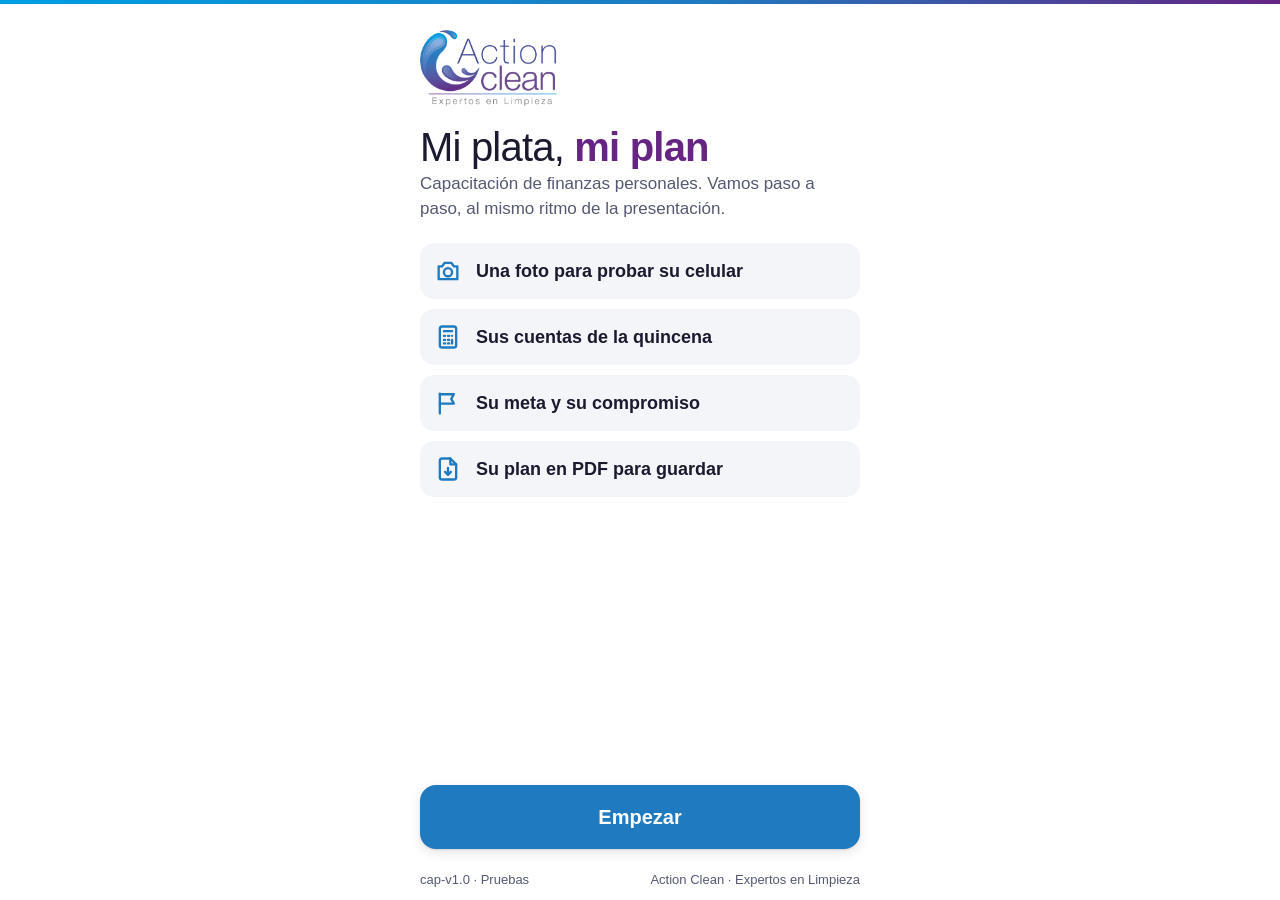
==== staging/capacitacion/index.html @ e0536b4c "Publica v0.2.1 en staging" ====
<!doctype html>
<html lang="es">
<head>
<meta charset="utf-8">
<meta name="viewport" content="width=device-width, initial-scale=1, viewport-fit=cover">
<meta name="robots" content="noindex, nofollow">
<meta name="theme-color" content="#FFFFFF">
<meta http-equiv="Content-Security-Policy" content="default-src 'self'; script-src 'self'; style-src 'self'; img-src 'self' data: blob:; media-src 'self' blob: mediastream:; connect-src 'self' https://*.supabase.co; base-uri 'none'; form-action 'none'">
<title>Mi plata, mi plan · Action Clean</title>
<link rel="icon" href="../icono.png">
<link rel="apple-touch-icon" href="../icono.png">
<link rel="stylesheet" href="../estilos.css">
<link rel="stylesheet" href="cap.css">
</head>
<body>
<div class="tira" role="presentation"></div>
<main id="app">

  <!-- Bienvenida -->
  <section class="pantalla" id="p-inicio">
    <img class="logo grande" src="../logo-completo.png" alt="Action Clean" width="400" height="160">
    <h1 class="titulo-cap">Mi plata, <b>mi plan</b></h1>
    <p class="sub">Capacitación de finanzas personales. Vamos paso a paso, al mismo ritmo de la presentación.</p>
    <ol class="ruta" aria-label="Lo que vamos a hacer">
      <li><svg aria-hidden="true"><use href="#i-camara"/></svg>Una foto para probar su celular</li>
      <li><svg aria-hidden="true"><use href="#i-cuenta"/></svg>Sus cuentas de la quincena</li>
      <li><svg aria-hidden="true"><use href="#i-meta"/></svg>Su meta y su compromiso</li>
      <li><svg aria-hidden="true"><use href="#i-pdf"/></svg>Su plan en PDF para guardar</li>
    </ol>
    <div class="aviso info" id="i-webview" hidden>Está dentro de WhatsApp: aquí la cámara y la ubicación pueden fallar. Toque los tres puntos y elija <b>Abrir en Chrome</b> (o <b>Safari</b>).</div>
    <div class="espacio"></div>
    <button class="btn" type="button" id="i-empezar">Empezar</button>
    <button class="enlace" type="button" id="i-seguir" hidden>Seguir donde iba</button>
  </section>

  <!-- 1 · Datos y autorización -->
  <section class="pantalla" id="p-datos" hidden>
    <div class="paso"><span>Paso 1 de 7</span><i class="p14"></i></div>
    <h1>¿Cómo se llama?</h1>
    <form id="d-form" novalidate>
      <label class="campo">Nombre y primer apellido
        <input id="d-nombre" type="text" autocomplete="name" autocapitalize="words" maxlength="80" required>
      </label>
      <div class="autoriza">
        <p class="autoriza-t">Antes de seguir, lea esto:</p>
        <p>Action Clean va a guardar <b>su nombre, una foto suya, el lugar, la fecha y la hora</b> en que la toma, y el <b>tipo de celular</b> que usa.</p>
        <p>Es solo para probar si esta herramienta funciona en sus celulares, pensando en registrar entradas y salidas más adelante.</p>
        <p><b>Los números de su plata no se envían:</b> se quedan solo en su celular.</p>
        <p>Estos datos se borran a más tardar el 31 de enero de 2027. Si no quiere participar, haga el ejercicio con un compañero.</p>
        <label class="motivo"><input type="checkbox" id="d-acepto"> Autorizo</label>
      </div>
      <p class="error" id="d-error" hidden></p>
      <div class="espacio"></div>
      <button class="btn" type="submit" id="d-seguir">Seguir</button>
    </form>
  </section>

  <!-- 2 · Foto -->
  <section class="pantalla" id="p-foto" hidden>
    <div class="paso"><span>Paso 2 de 7</span><i class="p28"></i></div>
    <h1>Tómese una foto</h1>
    <p class="sub">Así probamos si la cámara y la ubicación de su celular funcionan bien.</p>
    <div class="gps" id="f-gps" data-estado="buscando"><svg aria-hidden="true"><use href="#i-pin"/></svg><span>La ubicación se pide al abrir la cámara</span></div>
    <div class="aviso rev" id="f-permisos"><svg aria-hidden="true"><use href="#i-rev"/></svg><span>Cuando el celular pregunte, toque <b>Permitir</b> para la cámara y para la ubicación.</span></div>
    <p class="error" id="f-error" hidden></p>
    <div class="espacio"></div>
    <button class="btn" type="button" id="f-abrir"><svg aria-hidden="true"><use href="#i-camara"/></svg><span>Abrir la cámara</span></button>
    <button class="enlace" type="button" id="f-omitir">No puedo tomar la foto</button>
  </section>

  <!-- Cámara -->
  <section class="pantalla oscura" id="p-camara" hidden>
    <div class="visor">
      <video id="k-video" playsinline muted autoplay></video>
      <div class="ovalo" aria-hidden="true"></div>
      <p class="instr" id="k-instr">Ponga su cara en el óvalo</p>
      <p class="sello-visor" id="k-sello"></p>
    </div>
    <div class="disparo">
      <button id="k-disparar" type="button" aria-label="Tomar foto"></button>
    </div>
    <button class="enlace claro" id="k-cancelar" type="button">Cancelar</button>
    <input id="k-respaldo" type="file" accept="image/*" capture="user" hidden>
  </section>

  <!-- Enviando -->
  <section class="pantalla" id="p-enviando" hidden>
    <div class="centro-vertical"><span class="giro" aria-hidden="true"></span><p class="sub" id="v-texto">Guardando su foto…</p></div>
  </section>

  <!-- Foto registrada -->
  <section class="pantalla" id="p-foto-ok" hidden>
    <div class="resultado">
      <div class="sello" id="r-sello" data-estado="verde"><svg aria-hidden="true"><use id="r-icono" href="#i-ok"/></svg></div>
      <h1 id="r-titulo">¡Foto registrada!</h1>
      <div class="hora" id="r-hora"></div>
      <p class="sub" id="r-fecha"></p>
      <span class="estado" id="r-gps"></span>
    </div>
    <div class="aviso rev" id="r-aviso" hidden></div>
    <div class="espacio"></div>
    <button class="btn" type="button" data-sig="p-hormiga">Seguir</button>
  </section>

  <!-- 3 · Gasto hormiga -->
  <section class="pantalla" id="p-hormiga" hidden>
    <div class="paso"><span>Paso 3 de 7</span><i class="p42"></i></div>
    <h1>Mis gastos hormiga</h1>
    <p class="sub">Toque lo que compra casi todos los días.</p>
    <div class="fichas" id="h-fichas">
      <button type="button" class="ficha" data-v="2000" aria-pressed="false">Tinto<b>$2.000</b></button>
      <button type="button" class="ficha" data-v="3000" aria-pressed="false">Arepa o pan<b>$3.000</b></button>
      <button type="button" class="ficha" data-v="3500" aria-pressed="false">Gaseosa<b>$3.500</b></button>
      <button type="button" class="ficha" data-v="2000" aria-pressed="false">Mecato<b>$2.000</b></button>
      <button type="button" class="ficha" data-v="2000" aria-pressed="false">Chance<b>$2.000</b></button>
      <button type="button" class="ficha" data-v="2000" aria-pressed="false">Recarga<b>$2.000</b></button>
    </div>
    <label class="campo">Otro gasto diario <span class="ayuda">Opcional</span>
      <input class="plata" id="h-otro" inputmode="numeric" autocomplete="off" placeholder="$ 0">
    </label>
    <div class="totales" aria-live="polite">
      <div><small>Al día</small><span id="h-dia">$0</span></div>
      <div><small>Al mes</small><span id="h-mes">$0</span></div>
      <div class="fuerte"><small>Al año</small><span id="h-ano">$0</span></div>
    </div>
    <div class="espacio"></div>
    <button class="btn" type="button" data-sig="p-presupuesto">Seguir</button>
    <button class="enlace" type="button" data-atras="p-foto-ok">Atrás</button>
  </section>

  <!-- 4 · Presupuesto -->
  <section class="pantalla" id="p-presupuesto" hidden>
    <div class="paso"><span>Paso 4 de 7</span><i class="p57"></i></div>
    <h1>Mi presupuesto de la quincena</h1>
    <p class="sub">Si no sabe la cifra exacta, escriba un aproximado.</p>
    <div class="cuentas">
      <label class="fila entra">Lo que me entra en la quincena<input class="plata" id="b-entra" inputmode="numeric" autocomplete="off" placeholder="$ 0"></label>
      <label class="fila ahorro">1. Ahorro (primero)<input class="plata" id="b-ahorro" inputmode="numeric" autocomplete="off" placeholder="$ 0"></label>
      <label class="fila">2. Casa: arriendo y servicios<input class="plata" id="b-casa" inputmode="numeric" autocomplete="off" placeholder="$ 0"></label>
      <label class="fila">3. Comida y transporte<input class="plata" id="b-comida" inputmode="numeric" autocomplete="off" placeholder="$ 0"></label>
      <label class="fila">4. Deudas<input class="plata" id="b-deudas" inputmode="numeric" autocomplete="off" placeholder="$ 0"></label>
      <label class="fila">5. Gustos<input class="plata" id="b-gustos" inputmode="numeric" autocomplete="off" placeholder="$ 0"></label>
    </div>
    <div class="balance" id="b-balance" data-estado="vacio" aria-live="polite">
      <svg aria-hidden="true"><use id="b-icono" href="#i-cuenta"/></svg>
      <div><small id="b-etq">Lo que me queda</small><span id="b-queda">$0</span><p id="b-msg">Escriba lo que le entra y lo que le sale.</p></div>
    </div>
    <div class="espacio"></div>
    <button class="btn" type="button" data-sig="p-prima">Seguir</button>
    <button class="enlace" type="button" data-atras="p-hormiga">Atrás</button>
  </section>

  <!-- 5 · Prima -->
  <section class="pantalla" id="p-prima" hidden>
    <div class="paso"><span>Paso 5 de 7</span><i class="p71"></i></div>
    <h1>Mi prima de diciembre, en 3 partes</h1>
    <label class="campo">¿Cuánto es su prima? <span class="ayuda">Si no sabe, escriba un aproximado</span>
      <input class="plata" id="p-total" inputmode="numeric" autocomplete="off" placeholder="$ 0">
    </label>
    <div class="cuentas">
      <label class="fila">Pagar deudas<input class="plata" id="p-deudas" inputmode="numeric" autocomplete="off" placeholder="$ 0"></label>
      <label class="fila ahorro">Guardar para enero<input class="plata" id="p-enero" inputmode="numeric" autocomplete="off" placeholder="$ 0"></label>
      <label class="fila">Disfrutar la Navidad<input class="plata" id="p-navidad" inputmode="numeric" autocomplete="off" placeholder="$ 0"></label>
    </div>
    <p class="nota" id="p-nota" aria-live="polite">Al escribir su prima, la partimos en 3. Puede cambiar cada parte.</p>
    <div class="espacio"></div>
    <button class="btn" type="button" data-sig="p-meta">Seguir</button>
    <button class="enlace" type="button" data-atras="p-presupuesto">Atrás</button>
  </section>

  <!-- 6 · Meta -->
  <section class="pantalla" id="p-meta" hidden>
    <div class="paso"><span>Paso 6 de 7</span><i class="p85"></i></div>
    <h1>Mi meta de 90 días</h1>
    <label class="campo">¿Qué quiero? <span class="ayuda">Ejemplo: los útiles de mi hijo</span>
      <input id="m-que" type="text" maxlength="80" autocomplete="off">
    </label>
    <label class="campo">¿Cuánto cuesta?
      <input class="plata" id="m-cuanto" inputmode="numeric" autocomplete="off" placeholder="$ 0">
    </label>
    <div class="campo">¿En cuántas quincenas?
      <div class="contador">
        <button type="button" id="m-menos" aria-label="Una quincena menos">−</button>
        <output id="m-quincenas" aria-live="polite">4</output>
        <button type="button" id="m-mas" aria-label="Una quincena más">+</button>
      </div>
    </div>
    <div class="balance" id="m-resultado" data-estado="vacio" aria-live="polite">
      <svg aria-hidden="true"><use href="#i-meta"/></svg>
      <div><small>Guardo cada quincena</small><span id="m-cuota">$0</span></div>
    </div>
    <div class="espacio"></div>
    <button class="btn" type="button" data-sig="p-compromiso">Seguir</button>
    <button class="enlace" type="button" data-atras="p-prima">Atrás</button>
  </section>

  <!-- 7 · Compromiso -->
  <section class="pantalla" id="p-compromiso" hidden>
    <div class="paso"><span>Paso 7 de 7</span><i class="p100"></i></div>
    <h1>Mi compromiso desde hoy</h1>
    <fieldset class="motivos" id="c-opciones">
      <legend class="sr">Elija su compromiso</legend>
      <label class="motivo"><input type="radio" name="comp" value="Anotar lo que gasto, aunque sea poquito."> Anotar lo que gasto, aunque sea poquito</label>
      <label class="motivo"><input type="radio" name="comp" value="Apenas me paguen, separar primero el ahorro."> Apenas me paguen, separar primero el ahorro</label>
      <label class="motivo"><input type="radio" name="comp" value="Antes de comprar algo que quiero, esperar 3 días."> Antes de comprar algo que quiero, esperar 3 días</label>
      <label class="motivo"><input type="radio" name="comp" value="otro"> Otro</label>
    </fieldset>
    <label class="campo" id="c-otro-campo" hidden>Escriba su compromiso
      <input id="c-otro" type="text" maxlength="120" autocomplete="off">
    </label>
    <div class="espacio"></div>
    <button class="btn" type="button" data-sig="p-fin">Ver mi plan</button>
    <button class="enlace" type="button" data-atras="p-meta">Atrás</button>
  </section>

  <!-- Fin -->
  <section class="pantalla" id="p-fin" hidden>
    <h1>Mi plan, <span id="z-nombre"></span></h1>
    <p class="sub">Su PDF trae su foto, su plan y las memorias de hoy. Guárdelo para mirarlo en cada quincena.</p>
    <img class="foto-recuerdo" id="z-foto" alt="Mi foto del día" hidden>
    <dl class="resumen" id="z-resumen"></dl>
    <p class="error" id="z-error" hidden></p>
    <div class="espacio"></div>
    <button class="btn" type="button" id="z-pdf"><svg aria-hidden="true"><use href="#i-pdf"/></svg><span>Descargar mi PDF</span></button>
    <button class="btn sec" type="button" id="z-compartir" hidden><svg aria-hidden="true"><use href="#i-enviar"/></svg><span>Enviármelo por WhatsApp</span></button>
    <p class="nota-centro" id="z-donde" hidden>Quedó en la carpeta <b>Descargas</b> (o <b>Archivos</b> en iPhone).</p>
    <button class="enlace" type="button" data-atras="p-compromiso">Atrás</button>
  </section>

</main>
<footer class="pie"><span id="pie-version"></span><span>Action Clean · Expertos en Limpieza</span></footer>

<svg width="0" height="0" class="sr" aria-hidden="true">
  <symbol id="i-camara" viewBox="0 0 24 24" fill="none" stroke="currentColor" stroke-width="2" stroke-linecap="round" stroke-linejoin="round"><path d="M4 8h3l2-3h6l2 3h3v11H4z"/><circle cx="12" cy="13" r="3.5"/></symbol>
  <symbol id="i-pin" viewBox="0 0 24 24" fill="none" stroke="currentColor" stroke-width="2" stroke-linecap="round" stroke-linejoin="round"><path d="M12 21s-7-6.2-7-11.5A7 7 0 0 1 19 9.5C19 14.8 12 21 12 21z"/><circle cx="12" cy="9.5" r="2.5"/></symbol>
  <symbol id="i-ok" viewBox="0 0 24 24" fill="none" stroke="currentColor" stroke-width="2.4" stroke-linecap="round" stroke-linejoin="round"><circle cx="12" cy="12" r="9"/><path d="m8 12.3 2.7 2.7L16.2 9.4"/></symbol>
  <symbol id="i-rev" viewBox="0 0 24 24" fill="none" stroke="currentColor" stroke-width="2.4" stroke-linecap="round" stroke-linejoin="round"><path d="M12 3.5 21.5 20h-19z"/><path d="M12 10v4.2M12 17.2v.1"/></symbol>
  <symbol id="i-mal" viewBox="0 0 24 24" fill="none" stroke="currentColor" stroke-width="2.4" stroke-linecap="round" stroke-linejoin="round"><path d="M8.2 3h7.6L21 8.2v7.6L15.8 21H8.2L3 15.8V8.2z"/><path d="m9.2 9.2 5.6 5.6M14.8 9.2l-5.6 5.6"/></symbol>
  <symbol id="i-cuenta" viewBox="0 0 24 24" fill="none" stroke="currentColor" stroke-width="2" stroke-linecap="round" stroke-linejoin="round"><rect x="5" y="3" width="14" height="18" rx="2"/><path d="M8.5 7h7M8.5 11h1M12 11h1M15.5 11h.01M8.5 14.5h1M12 14.5h1M15.5 14.5v3M8.5 17.5h1M12 17.5h1"/></symbol>
  <symbol id="i-meta" viewBox="0 0 24 24" fill="none" stroke="currentColor" stroke-width="2" stroke-linecap="round" stroke-linejoin="round"><path d="M5 21V4"/><path d="M5 4.5h12l-2.2 4 2.2 4H5"/></symbol>
  <symbol id="i-pdf" viewBox="0 0 24 24" fill="none" stroke="currentColor" stroke-width="2" stroke-linecap="round" stroke-linejoin="round"><path d="M14 3H7a2 2 0 0 0-2 2v14a2 2 0 0 0 2 2h10a2 2 0 0 0 2-2V8z"/><path d="M14 3v5h5M12 11v6M9.5 14.5 12 17l2.5-2.5"/></symbol>
  <symbol id="i-enviar" viewBox="0 0 24 24" fill="none" stroke="currentColor" stroke-width="2" stroke-linecap="round" stroke-linejoin="round"><path d="M21 3 10 14"/><path d="M21 3l-7 18-4-7-7-4z"/></symbol>
</svg>
<script src="../vendor/supabase.js"></script>
<script src="../vendor/jspdf-2.5.1.umd.min.js"></script>
<script src="cap.js"></script>
</body>
</html>
---- staging/estilos.css ----
:root{
  --cian:#009FE3; --azul:#1F7AC0; --azul-osc:#17609A; --morado:#662483;
  --tinta:#1B1A2E; --suave:#555872; --linea:#E3E6EE; --fondo:#F3F5F9; --papel:#FFFFFF;
  --ok:#136B3E; --ok-bg:#E5F3EB; --rev:#8A5A00; --rev-bg:#FFF3D1; --mal:#B42318; --mal-bg:#FDECEA;
  --info:#124A74; --info-bg:#E8F3FB;
  --marca:linear-gradient(90deg,var(--cian),var(--azul) 55%,var(--morado));
  --ease-out:cubic-bezier(.23,1,.32,1);
}
*{box-sizing:border-box;margin:0}
html{background:var(--papel);color:var(--tinta);font:18px/1.45 "Helvetica Neue",Helvetica,Arial,sans-serif;-webkit-font-smoothing:antialiased;-webkit-text-size-adjust:100%}
body{min-height:100dvh;display:flex;flex-direction:column}
::selection{background:rgba(31,122,192,.22)}
:focus-visible{outline:3px solid var(--cian);outline-offset:2px}
[hidden]{display:none!important}
.sr{position:absolute!important;width:1px;height:1px;overflow:hidden;clip:rect(0 0 0 0);white-space:nowrap}
.tira{height:4px;background:var(--marca);flex:none}

main{flex:1;display:flex;flex-direction:column;width:100%;max-width:480px;margin:0 auto}
.pantalla{flex:1;display:flex;flex-direction:column;padding:16px 20px calc(16px + env(safe-area-inset-bottom))}
.pantalla[data-entrando]{animation:entrar 180ms var(--ease-out)}
@keyframes entrar{from{opacity:0;transform:translateY(6px)}to{opacity:1;transform:none}}
.pantalla form{flex:1;display:flex;flex-direction:column}
.espacio{flex:1;min-height:20px}
.centro-vertical{flex:1;display:flex;flex-direction:column;align-items:center;justify-content:center;gap:14px}

.logo{height:44px;width:auto;align-self:flex-start;margin:2px 0 4px;object-fit:contain}
#p-activar .logo,#p-entrar .logo{height:84px;margin:10px 0 6px}
h1{font-size:27px;line-height:1.15;letter-spacing:-.01em;margin-top:12px;text-wrap:balance}
.sub{color:var(--suave);font-size:17px;margin-top:4px}

/* Campos */
.campo{display:block;font-size:16px;font-weight:700;margin-top:18px}
.campo .ayuda{display:block;font-weight:400;color:var(--suave);font-size:15px;margin-top:2px}
.campo input{display:block;width:100%;margin-top:8px;height:58px;border-radius:12px;border:1.5px solid #CDD1DD;background:var(--papel);padding:0 16px;font:inherit;font-size:22px;color:var(--tinta);letter-spacing:.04em;font-variant-numeric:tabular-nums;transition:border-color 150ms ease,box-shadow 150ms ease}
.campo input:focus{outline:none;border-color:var(--azul);box-shadow:0 0 0 4px rgba(31,122,192,.16)}
.campo input.pin{letter-spacing:.6em;font-size:26px}
.campo input[aria-invalid=true]{border-color:var(--mal)}

/* Botones */
.btn{display:flex;align-items:center;justify-content:center;gap:10px;width:100%;min-height:64px;margin-top:12px;border:0;border-radius:16px;background:var(--azul);color:#fff;font:inherit;font-weight:700;font-size:20px;line-height:1.1;cursor:pointer;-webkit-tap-highlight-color:transparent;box-shadow:0 1px 2px rgba(27,26,46,.12),0 4px 12px rgba(27,26,46,.10);transition:transform 160ms var(--ease-out),background-color 150ms ease,opacity 150ms ease}
.btn:active{transform:scale(.97)}
.btn:disabled{opacity:.55;cursor:default;transform:none}
.btn svg{width:26px;height:26px;flex:none}
.btn.sec{background:var(--papel);color:var(--azul);box-shadow:inset 0 0 0 1.5px #CDD1DD;min-height:56px;font-size:18px}
.btn[aria-busy=true]{pointer-events:none}
.btn[aria-busy=true]::after{content:"";width:18px;height:18px;border-radius:50%;border:2.5px solid currentColor;border-right-color:transparent;animation:girar 600ms linear infinite}
@media (hover:hover) and (pointer:fine){.btn:hover{background:var(--azul-osc)}.btn.sec:hover{background:#F6F9FC;color:var(--azul-osc)}}
.enlace{background:none;border:0;color:var(--azul);font:inherit;font-weight:600;font-size:16px;text-decoration:underline;text-underline-offset:3px;padding:14px 0 6px;cursor:pointer;width:100%;text-align:center;-webkit-tap-highlight-color:transparent}
.enlace.izq{width:auto;text-align:left;padding:8px 0 0}
.enlace.claro{color:#fff}
.enlace.pequeno{font-size:14px;padding:0;width:auto}
.nota-centro{text-align:center;color:var(--suave);font-size:15px;margin-top:4px}

/* Mensajes */
.error{margin-top:14px;color:var(--mal);font-weight:600;font-size:16px}
.aviso{margin-top:16px;border-radius:12px;padding:12px 14px;font-size:16px;line-height:1.4;display:flex;gap:10px;align-items:flex-start}
.aviso svg{width:22px;height:22px;flex:none;margin-top:1px}
.aviso.info{background:var(--info-bg);color:var(--info);display:block}
.aviso.rev{background:var(--rev-bg);color:#5C3C00}
.confirmar-sin-gps{border-radius:14px;background:var(--rev-bg);color:#5C3C00;padding:14px;font-size:16px}
.confirmar-sin-gps .btn{margin-top:10px}

/* GPS */
.gps{display:inline-flex;align-items:center;gap:8px;align-self:flex-start;margin-top:14px;padding:8px 12px;border-radius:999px;font-size:15px;font-weight:700}
.gps svg{width:18px;height:18px;flex:none}
.gps[data-estado=lista]{background:var(--ok-bg);color:var(--ok)}
.gps[data-estado=buscando]{background:var(--fondo);color:var(--suave)}
.gps[data-estado=error]{background:var(--mal-bg);color:var(--mal)}

/* Centro */
.tarjeta-centro{margin-top:16px;border-radius:14px;background:var(--fondo);padding:16px}
.ahora{font-size:15px;color:var(--suave);margin-top:2px;font-variant-numeric:tabular-nums}
.tarjeta-centro .k{font-size:14px;color:var(--suave);font-weight:700}
.tarjeta-centro .n{font-size:22px;font-weight:700;line-height:1.2;margin-top:4px}
.tarjeta-centro .d{font-size:16px;color:var(--suave);margin-top:4px}
.tarjeta-centro .cambiar{margin-top:10px;font:inherit;font-size:16px;font-weight:700;color:var(--azul);background:none;border:0;padding:6px 0;cursor:pointer}
.lista-centros{list-style:none;padding:0;margin:14px 0 4px;flex:1;overflow:auto}
.lista-centros button{display:block;width:100%;text-align:left;background:var(--papel);border:1.5px solid var(--linea);border-radius:12px;padding:14px 16px;margin-bottom:10px;font:inherit;color:var(--tinta);cursor:pointer;transition:transform 160ms var(--ease-out)}
.lista-centros button:active{transform:scale(.98)}
.lista-centros .n{font-weight:700;font-size:18px;display:block}
.lista-centros .d{color:var(--suave);font-size:15px;display:block;margin-top:2px}

/* Cámara */
.pantalla.oscura{background:#0F0F1A;color:#fff;padding:0 20px calc(12px + env(safe-area-inset-bottom))}
.visor{position:relative;flex:1;margin:0 -20px;overflow:hidden;background:#0F0F1A;min-height:360px}
.visor video{position:absolute;inset:0;width:100%;height:100%;object-fit:cover;transform:scaleX(-1)}
.ovalo{position:absolute;left:50%;top:48%;width:62%;max-width:240px;aspect-ratio:3/4;transform:translate(-50%,-50%);border-radius:50%;border:3px dashed rgba(255,255,255,.8);box-shadow:0 0 0 2000px rgba(15,15,26,.35)}
.instr{position:absolute;top:16px;left:0;right:0;text-align:center;font-weight:700;font-size:19px;text-shadow:0 1px 3px rgba(0,0,0,.6)}
.sello-visor{position:absolute;left:12px;bottom:12px;background:rgba(15,15,26,.72);font-size:13px;line-height:1.35;padding:8px 10px;border-radius:8px;white-space:pre-line}
.disparo{display:flex;justify-content:center;padding:18px 0 4px}
.disparo button{width:84px;height:84px;border-radius:50%;border:6px solid #fff;background:var(--azul);cursor:pointer;transition:transform 160ms var(--ease-out)}
.disparo button:active{transform:scale(.94)}
.disparo button:disabled{opacity:.5}

/* Resultado */
.resultado{display:flex;flex-direction:column;align-items:center;text-align:center;margin:auto 0;padding-top:12px}
.sello{width:116px;height:116px;border-radius:50%;display:grid;place-items:center}
.sello svg{width:62px;height:62px}
.sello[data-estado=verde]{background:var(--ok-bg);color:var(--ok)}
.sello[data-estado=amarillo]{background:var(--rev-bg);color:var(--rev)}
.sello[data-estado=rojo]{background:var(--mal-bg);color:var(--mal)}
.pantalla[data-entrando] .sello{animation:sello 220ms var(--ease-out)}
@keyframes sello{from{opacity:0;transform:scale(.9)}to{opacity:1;transform:none}}
.resultado h1{margin-top:22px;font-size:26px}
.hora{font-size:46px;font-weight:700;letter-spacing:-.02em;font-variant-numeric:tabular-nums;margin-top:6px}
.estado{display:inline-flex;align-items:center;gap:8px;font-weight:700;border-radius:999px;padding:6px 12px 6px 8px;font-size:15px;margin-top:14px}
.estado svg{width:20px;height:20px}
.estado[data-estado=verde]{background:var(--ok-bg);color:var(--ok)}
.estado[data-estado=amarillo]{background:var(--rev-bg);color:var(--rev)}
.estado[data-estado=rojo]{background:var(--mal-bg);color:var(--mal)}

/* Jornada */
.reloj{margin-top:22px;border-radius:14px;background:var(--fondo);padding:18px}
.reloj .t{font-size:44px;font-weight:700;letter-spacing:-.02em;font-variant-numeric:tabular-nums;line-height:1}
.reloj .l{color:var(--suave);margin-top:8px;font-size:16px}
.barra{height:8px;border-radius:4px;background:var(--linea);margin-top:14px;overflow:hidden}
.barra i{display:block;height:100%;width:0;background:var(--marca)}
.linea-tiempo{margin-top:8px;font-size:15px;color:var(--suave);font-variant-numeric:tabular-nums}

/* Motivos */
.motivos{border:0;padding:0;display:flex;flex-direction:column;gap:10px;margin-top:16px}
.motivo{display:flex;align-items:center;gap:12px;min-height:58px;border-radius:12px;border:1.5px solid var(--linea);padding:8px 14px;font-size:18px;font-weight:600;cursor:pointer;transition:border-color 150ms ease,background-color 150ms ease}
.motivo input{appearance:none;-webkit-appearance:none;width:22px;height:22px;border-radius:50%;border:0;box-shadow:inset 0 0 0 2px #9CA0B5;flex:none;margin:0;transition:box-shadow 150ms var(--ease-out)}
.motivo input:checked{box-shadow:inset 0 0 0 7px var(--azul)}
.motivo:has(input:checked){border-color:var(--azul);background:#EEF5FB}
.motivo:has(input:focus-visible){outline:3px solid var(--cian);outline-offset:2px}

/* Hora declarada */
.selector-hora{display:flex;gap:10px;margin-top:10px}
.selector-hora select{flex:1;height:68px;border-radius:12px;border:1.5px solid #CDD1DD;background:var(--papel);font:inherit;font-size:26px;font-weight:700;text-align:center;text-align-last:center;color:var(--tinta);font-variant-numeric:tabular-nums;-webkit-appearance:none;appearance:none}
.selector-hora select:focus{outline:none;border-color:var(--azul);box-shadow:0 0 0 4px rgba(31,122,192,.16)}

.giro{width:34px;height:34px;border-radius:50%;border:3.5px solid var(--linea);border-top-color:var(--azul);animation:girar 700ms linear infinite}
@keyframes girar{to{transform:rotate(360deg)}}

.pie{display:flex;justify-content:space-between;align-items:center;gap:12px;width:100%;max-width:480px;margin:0 auto;padding:6px 20px calc(10px + env(safe-area-inset-bottom));font-size:13px;color:var(--suave)}

@media (prefers-reduced-motion:reduce){
  .pantalla[data-entrando]{animation:aparecer 150ms ease}
  .pantalla[data-entrando] .sello{animation:aparecer 150ms ease}
  @keyframes aparecer{from{opacity:0}to{opacity:1}}
  .btn:active,.disparo button:active,.lista-centros button:active{transform:none}
}
---- staging/capacitacion/cap.css ----
/* Capacitación «Mi plata, mi plan» · extiende estilos.css de la planilla (mismos tokens, campos y botones). */
.logo.grande{height:76px;margin:10px 0 2px}
.titulo-cap{font-size:40px;font-weight:300;letter-spacing:-.02em;line-height:1.05;margin-top:18px}
.titulo-cap b{font-weight:700;color:var(--morado)}

.ruta{list-style:none;padding:0;margin:22px 0 0;display:flex;flex-direction:column;gap:10px}
.ruta li{display:flex;align-items:center;gap:14px;font-size:18px;font-weight:600;min-height:56px;padding:8px 14px;border-radius:14px;background:var(--fondo)}
.ruta svg{width:28px;height:28px;flex:none;color:var(--azul)}

/* Progreso del ejercicio */
.paso{display:flex;flex-direction:column;gap:8px;margin-top:4px}
.paso span{font-size:15px;font-weight:700;color:var(--azul);font-variant-numeric:tabular-nums}
.paso i{display:block;height:6px;border-radius:3px;background:var(--linea);position:relative;overflow:hidden}
.paso i::after{content:"";position:absolute;left:0;top:0;bottom:0;width:0;background:var(--marca)}
.paso i.p14::after{width:14%}.paso i.p28::after{width:28%}.paso i.p42::after{width:42%}.paso i.p57::after{width:57%}.paso i.p71::after{width:71%}.paso i.p85::after{width:85%}.paso i.p100::after{width:100%}

/* Autorización */
.autoriza{margin-top:20px;border-radius:14px;background:var(--fondo);padding:14px 16px 16px;font-size:17px;line-height:1.45}
.autoriza p+p{margin-top:8px}
.autoriza-t{font-weight:700;color:var(--morado)}
.autoriza .motivo{margin-top:14px;background:var(--papel)}
.motivo input[type=checkbox]{border-radius:6px}
.motivo input[type=checkbox]:checked{box-shadow:none;background:var(--azul) url("data:image/svg+xml,%3Csvg xmlns='http://www.w3.org/2000/svg' viewBox='0 0 24 24' fill='none' stroke='white' stroke-width='3.2' stroke-linecap='round' stroke-linejoin='round'%3E%3Cpath d='M5 12.5l4.5 4.5L19 7.5'/%3E%3C/svg%3E") center/18px no-repeat}

/* Fichas de gasto hormiga */
.fichas{display:grid;grid-template-columns:1fr 1fr;gap:10px;margin-top:16px}
.ficha{display:flex;flex-direction:column;align-items:flex-start;gap:2px;min-height:68px;padding:10px 14px;border-radius:14px;border:1.5px solid var(--linea);background:var(--papel);font:inherit;font-size:18px;font-weight:600;color:var(--tinta);text-align:left;cursor:pointer;-webkit-tap-highlight-color:transparent;transition:transform 160ms var(--ease-out),border-color 150ms ease,background-color 150ms ease}
.ficha b{font-size:16px;color:var(--suave);font-variant-numeric:tabular-nums}
.ficha:active{transform:scale(.97)}
.ficha[aria-pressed=true]{border-color:var(--morado);background:#F3ECF7}
.ficha[aria-pressed=true] b{color:var(--morado)}

/* Plata */
.plata{font-variant-numeric:tabular-nums}
.campo input.plata{letter-spacing:0}
.totales{display:flex;flex-direction:column;gap:8px;margin-top:18px}
.totales div{display:flex;justify-content:space-between;align-items:baseline;border-radius:14px;background:var(--fondo);padding:12px 16px}
.totales small{font-size:17px;font-weight:700;color:var(--suave)}
.totales span{font-size:24px;font-weight:700;font-variant-numeric:tabular-nums}
.totales .fuerte{background:var(--morado);color:#fff}
.totales .fuerte small{color:#E6D7EF}

.cuentas{display:flex;flex-direction:column;margin-top:14px;border:1.5px solid var(--linea);border-radius:14px;overflow:hidden}
.fila{display:grid;grid-template-columns:1fr 46%;align-items:center;gap:10px;padding:8px 10px 8px 14px;font-size:17px;font-weight:600;border-top:1px solid var(--linea)}
.fila:first-child{border-top:0}
.fila input{height:52px;border-radius:10px;border:1.5px solid #CDD1DD;background:var(--papel);padding:0 12px;font:inherit;font-size:20px;font-weight:700;text-align:right;color:var(--tinta);width:100%;min-width:0;transition:border-color 150ms ease,box-shadow 150ms ease}
.fila input:focus{outline:none;border-color:var(--azul);box-shadow:0 0 0 4px rgba(31,122,192,.16)}
.fila.entra{background:var(--info-bg)}
.fila.ahorro{background:#F3ECF7}

.balance{display:flex;align-items:center;gap:14px;margin-top:16px;border-radius:14px;padding:14px 16px;transition:background-color 150ms ease,color 150ms ease}
.balance svg{width:34px;height:34px;flex:none}
.balance small{display:block;font-size:14px;font-weight:700}
.balance span{display:block;font-size:30px;font-weight:700;line-height:1.1;font-variant-numeric:tabular-nums}
.balance p{font-size:16px;margin-top:4px}
.balance[data-estado=vacio]{background:var(--fondo);color:var(--suave)}
.balance[data-estado=bien]{background:var(--ok-bg);color:var(--ok)}
.balance[data-estado=justo]{background:var(--rev-bg);color:#5C3C00}
.balance[data-estado=mal]{background:var(--mal-bg);color:var(--mal)}
.balance[data-estado=meta]{background:var(--morado);color:#fff}

.nota{font-size:16px;color:var(--suave);margin-top:12px}
.nota.mal{color:var(--mal);font-weight:600}

/* Contador de quincenas */
.contador{display:flex;align-items:center;gap:12px;margin-top:8px}
.contador button{width:64px;height:58px;border-radius:12px;border:1.5px solid #CDD1DD;background:var(--papel);font:inherit;font-size:28px;font-weight:700;color:var(--azul);cursor:pointer;-webkit-tap-highlight-color:transparent;transition:transform 160ms var(--ease-out)}
.contador button:active{transform:scale(.95)}
.contador button:disabled{opacity:.4}
.contador output{min-width:64px;text-align:center;font-size:30px;font-weight:700;font-variant-numeric:tabular-nums}

/* Resumen final */
.resumen{margin-top:16px;border:1.5px solid var(--linea);border-radius:14px;overflow:hidden}
.resumen div{display:flex;justify-content:space-between;align-items:baseline;gap:12px;padding:12px 14px;border-top:1px solid var(--linea)}
.resumen div:first-child{border-top:0}
.resumen dt{font-size:16px;color:var(--suave)}
.resumen dd{margin:0;font-size:18px;font-weight:700;text-align:right;font-variant-numeric:tabular-nums}
.resumen div.bloque{display:block}
.resumen div.bloque dd{text-align:left;margin-top:4px;font-weight:600}

.estado[data-estado=gris]{background:var(--fondo);color:var(--suave)}
#f-permisos span{flex:1}
.foto-recuerdo{display:block;width:120px;height:150px;object-fit:cover;border-radius:14px;border:3px solid var(--morado);margin-top:14px}
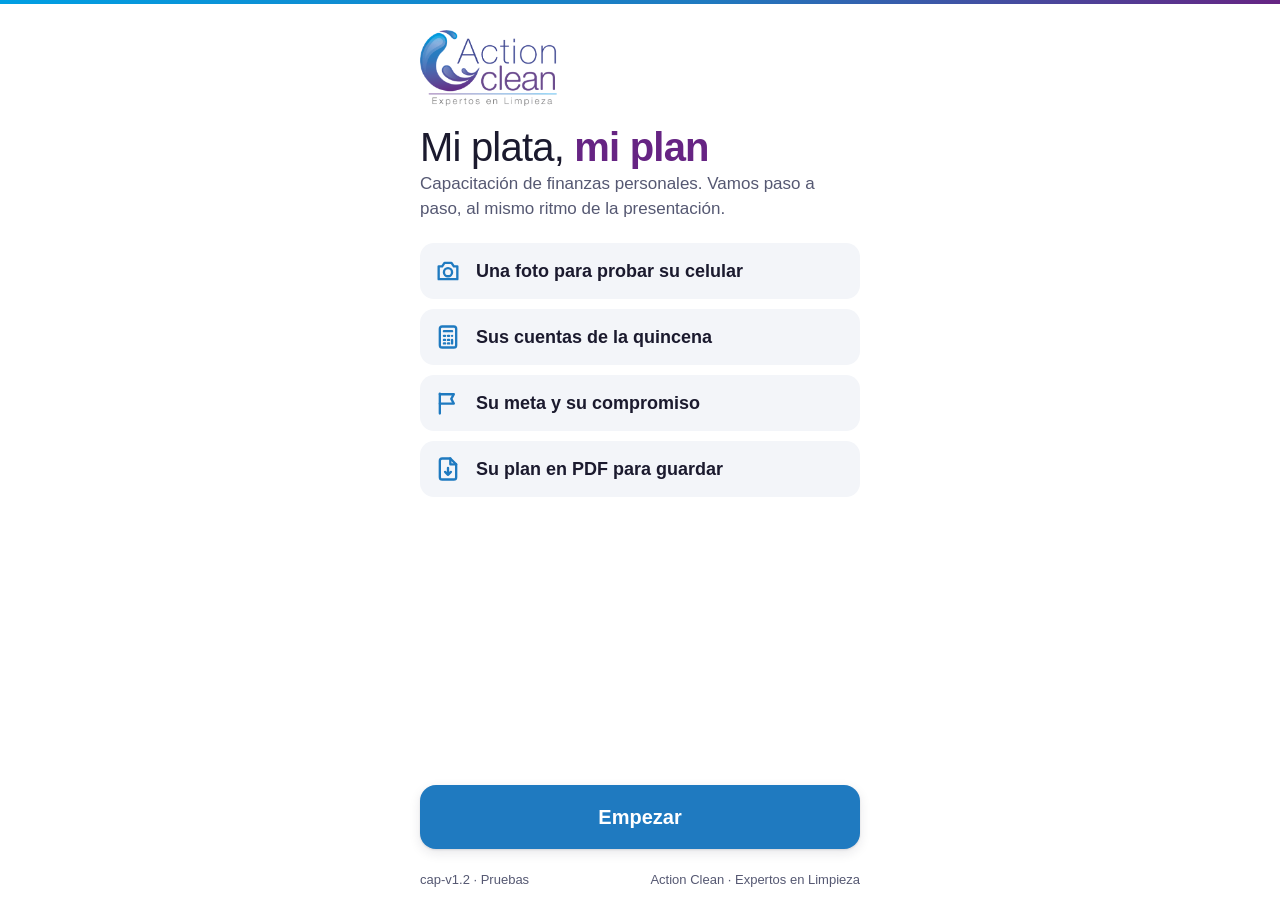
==== commit 022d6b56: "Publica v0.2.1 en staging" ====
--- a/staging/capacitacion/index.html
+++ b/staging/capacitacion/index.html
@@ -198,12 +198,13 @@
   <section class="pantalla" id="p-compromiso" hidden>
     <div class="paso"><span>Paso 7 de 7</span><i class="p100"></i></div>
     <h1>Mi compromiso desde hoy</h1>
+    <p class="sub">Puede elegir uno o varios.</p>
     <fieldset class="motivos" id="c-opciones">
-      <legend class="sr">Elija su compromiso</legend>
-      <label class="motivo"><input type="radio" name="comp" value="Anotar lo que gasto, aunque sea poquito."> Anotar lo que gasto, aunque sea poquito</label>
-      <label class="motivo"><input type="radio" name="comp" value="Apenas me paguen, separar primero el ahorro."> Apenas me paguen, separar primero el ahorro</label>
-      <label class="motivo"><input type="radio" name="comp" value="Antes de comprar algo que quiero, esperar 3 días."> Antes de comprar algo que quiero, esperar 3 días</label>
-      <label class="motivo"><input type="radio" name="comp" value="otro"> Otro</label>
+      <legend class="sr">Elija uno o varios compromisos</legend>
+      <label class="motivo"><input type="checkbox" name="comp" value="Anotar lo que gasto, aunque sea poquito."> Anotar lo que gasto, aunque sea poquito</label>
+      <label class="motivo"><input type="checkbox" name="comp" value="Apenas me paguen, separar primero el ahorro."> Apenas me paguen, separar primero el ahorro</label>
+      <label class="motivo"><input type="checkbox" name="comp" value="Antes de comprar algo que quiero, esperar 3 días."> Antes de comprar algo que quiero, esperar 3 días</label>
+      <label class="motivo"><input type="checkbox" name="comp" value="otro"> Otro</label>
     </fieldset>
     <label class="campo" id="c-otro-campo" hidden>Escriba su compromiso
       <input id="c-otro" type="text" maxlength="120" autocomplete="off">
@@ -217,7 +218,7 @@
   <section class="pantalla" id="p-fin" hidden>
     <h1>Mi plan, <span id="z-nombre"></span></h1>
     <p class="sub">Su PDF trae su foto, su plan y las memorias de hoy. Guárdelo para mirarlo en cada quincena.</p>
-    <img class="foto-recuerdo" id="z-foto" alt="Mi foto del día" hidden>
+    <div id="z-foto" hidden></div>
     <dl class="resumen" id="z-resumen"></dl>
     <p class="error" id="z-error" hidden></p>
     <div class="espacio"></div>
--- a/staging/capacitacion/cap.css
+++ b/staging/capacitacion/cap.css
@@ -81,3 +81,4 @@
 .estado[data-estado=gris]{background:var(--fondo);color:var(--suave)}
 #f-permisos span{flex:1}
 .foto-recuerdo{display:block;width:120px;height:150px;object-fit:cover;border-radius:14px;border:3px solid var(--morado);margin-top:14px}
+.resumen div.bloque dd+dd{margin-top:6px}
